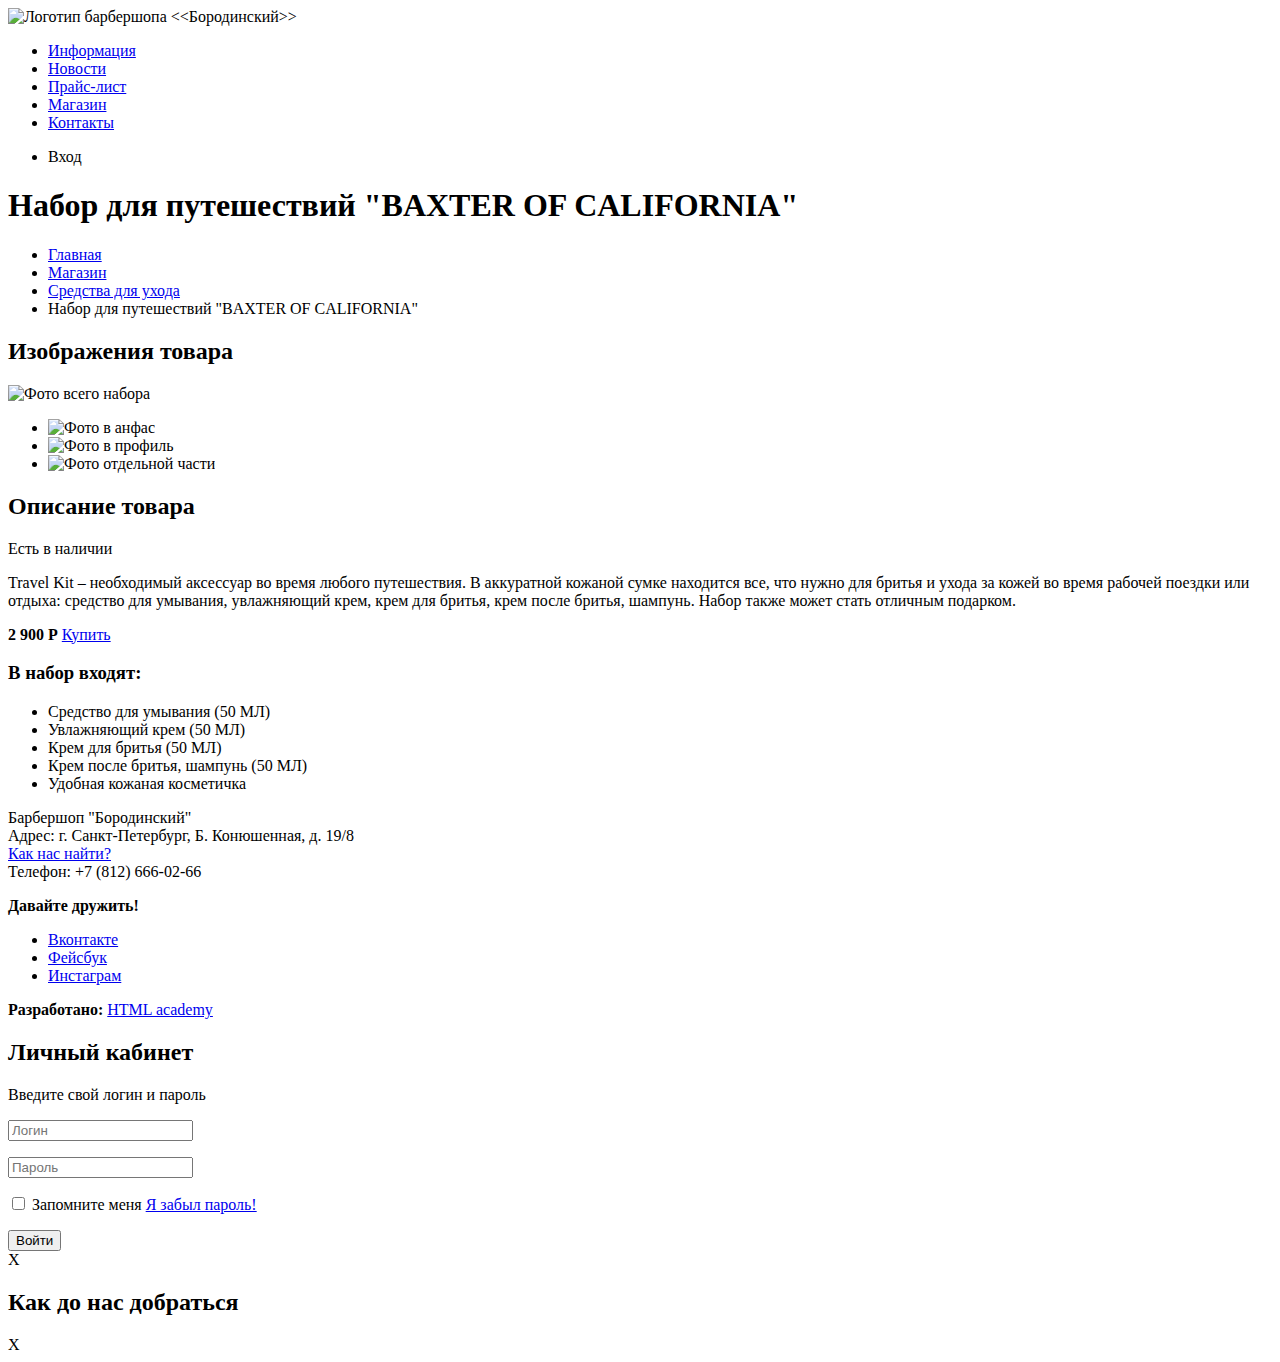
==== catalog-item.html @ 4244e9c4 "изображения для барбершоп" ====
<!DOCTYPE html>
<html>
<head>
    <title>Набор для путешествий</title>
</head>
<body>
    <!--HEADER-->
    <header class="main-header">
        <nav class="main-navigation">
            <a class="main-header-logo">
                <img src="img/index-logo.svg" width="368" height="153" alt="Логотип барбершопа <<Бородинский>>">
            </a>
            <ul class="site-navigation">
                <li><a href="info.html">Информация</a></li>
                <li><a href="news.html">Новости</a></li>
                <li><a href="price.html">Прайс-лист</a></li>
                <li><a href="catalog.html">Магазин</a></li>
                <li><a href="contacts.html">Контакты</a></li>
            </ul>
            <ul class="user-navigation">
                <li class="login-link">Вход</li>
            </ul>
        </nav>
    </header>

<!--MAIN-->
    <main class="container">
        <h1>Набор для путешествий "BAXTER OF CALIFORNIA"</h1>     
            <ul class="breadcrumbs">
                <li><a href="index.html">Главная</a></li>
                <li><a href="catalog.html">Магазин</a></li>
                <li><a href="catalog.html">Средства для ухода</a></li>
                <li class="breadcrumbs-current">Набор для путешествий "BAXTER OF CALIFORNIA"</li>
            </ul>        

        <section class="product-photos">
            <h2 class="visually-hidden">Изображения товара</h2>
            <p class="product-photo-full">
                <img src="img/product-big.jpg" width="460" height="498" alt="Фото всего набора">
            </p>
            <ul class="product-photo-preview">
                <li><img src="img/product-small-1.jpg" width="140" height="149" alt="Фото в анфас"></li>
                <li><img src="img/product-small-2.jpg" width="140" height="149" alt="Фото в профиль"></li>
                <li><img src="img/product-small-3.jpg" width="140" height="149" alt="Фото отдельной части"></li>
            </ul>
        </section>
        
        <section class="product-info">
            <h2 class="visually-hidden">Описание товара</h2>
            <p class="product-availability">Есть в наличии</p>
            <p class="product-article"></p>
            <p class="product-text">Travel Kit – необходимый аксессуар во время любого путешествия. В аккуратной кожаной сумке находится все, что нужно для бритья и ухода за кожей во время рабочей поездки или отдыха: средство для умывания, увлажняющий крем, крем для бритья, крем после бритья, шампунь. Набор также может стать отличным подарком.</p>
            <p>
                <b class="product-price">2 900 Р</b>
                <a class="button" href="#">Купить</a>
            </p>
            
            <h3>В набор входят:</h2>
            <ul>
                <li>Средство для умывания (50 МЛ)</li>
                <li>Увлажняющий крем (50 МЛ)</li>
                <li>Крем для бритья (50 МЛ)</li>
                <li>Крем после бритья, шампунь (50 МЛ)</li>
                <li>Удобная кожаная косметичка</li>
            </ul>
        </section>            
    </main>

<!--FOOTER-->
    <footer class="main-footer">
        <p class="footer-contacts">
        Барбершоп "Бородинский"<br>
        Адрес: г. Санкт-Петербург, Б. Конюшенная, д. 19/8<br>
        <a href="map.html">Как нас найти?</a><br>
        Телефон: +7 (812) 666-02-66<br>
        </p>
        <div class="footer-social">
            <b>Давайте дружить!</b>
            <ul>
                <li><a class="social-button" href="#">Вконтакте</a></li>
                <li><a class="social-button" href="#">Фейсбук</a></li>
                <li><a class="social-button" href="#">Инстаграм</a></li>
            </ul> 
        </div>
        <p class="footer-copyright">
            <b>Разработано:</b>
            <a class="button" href="https://htmlacademy.ru">HTML academy</a>
        </p>      
    </footer>

<!--MODAL-->
    <section class="modal modal-login">
        <h2>Личный кабинет</h2>
        <p>Введите свой логин и пароль</p>
        <form class="login-form" action="https://acho.htmlacademy.ru" method="post">
            <p>
                <input class="login-icon-user" type="text" name="login" placeholder="Логин">
            </p>
            <p>
                <input class="login-icon-password" type="password" name="password" placeholder="Пароль">
            </p>
            <p class="login-password-info">
                <input class="visually-hidden" type="checkbox" name="remember">
                    Запомните меня
                    <a class="restore" href="#">Я забыл пароль!</a>
            </p>
            <button class="button" type="submit">Войти</button>
        </form>
        <span class="modal-close">X</span>
    </section>

    <section class="modal modal-map">
        <h2 class="visually-hidden">Как до нас добраться</h2>
        <span class="modal-close">X</span>
    </section>


</body>
</html>
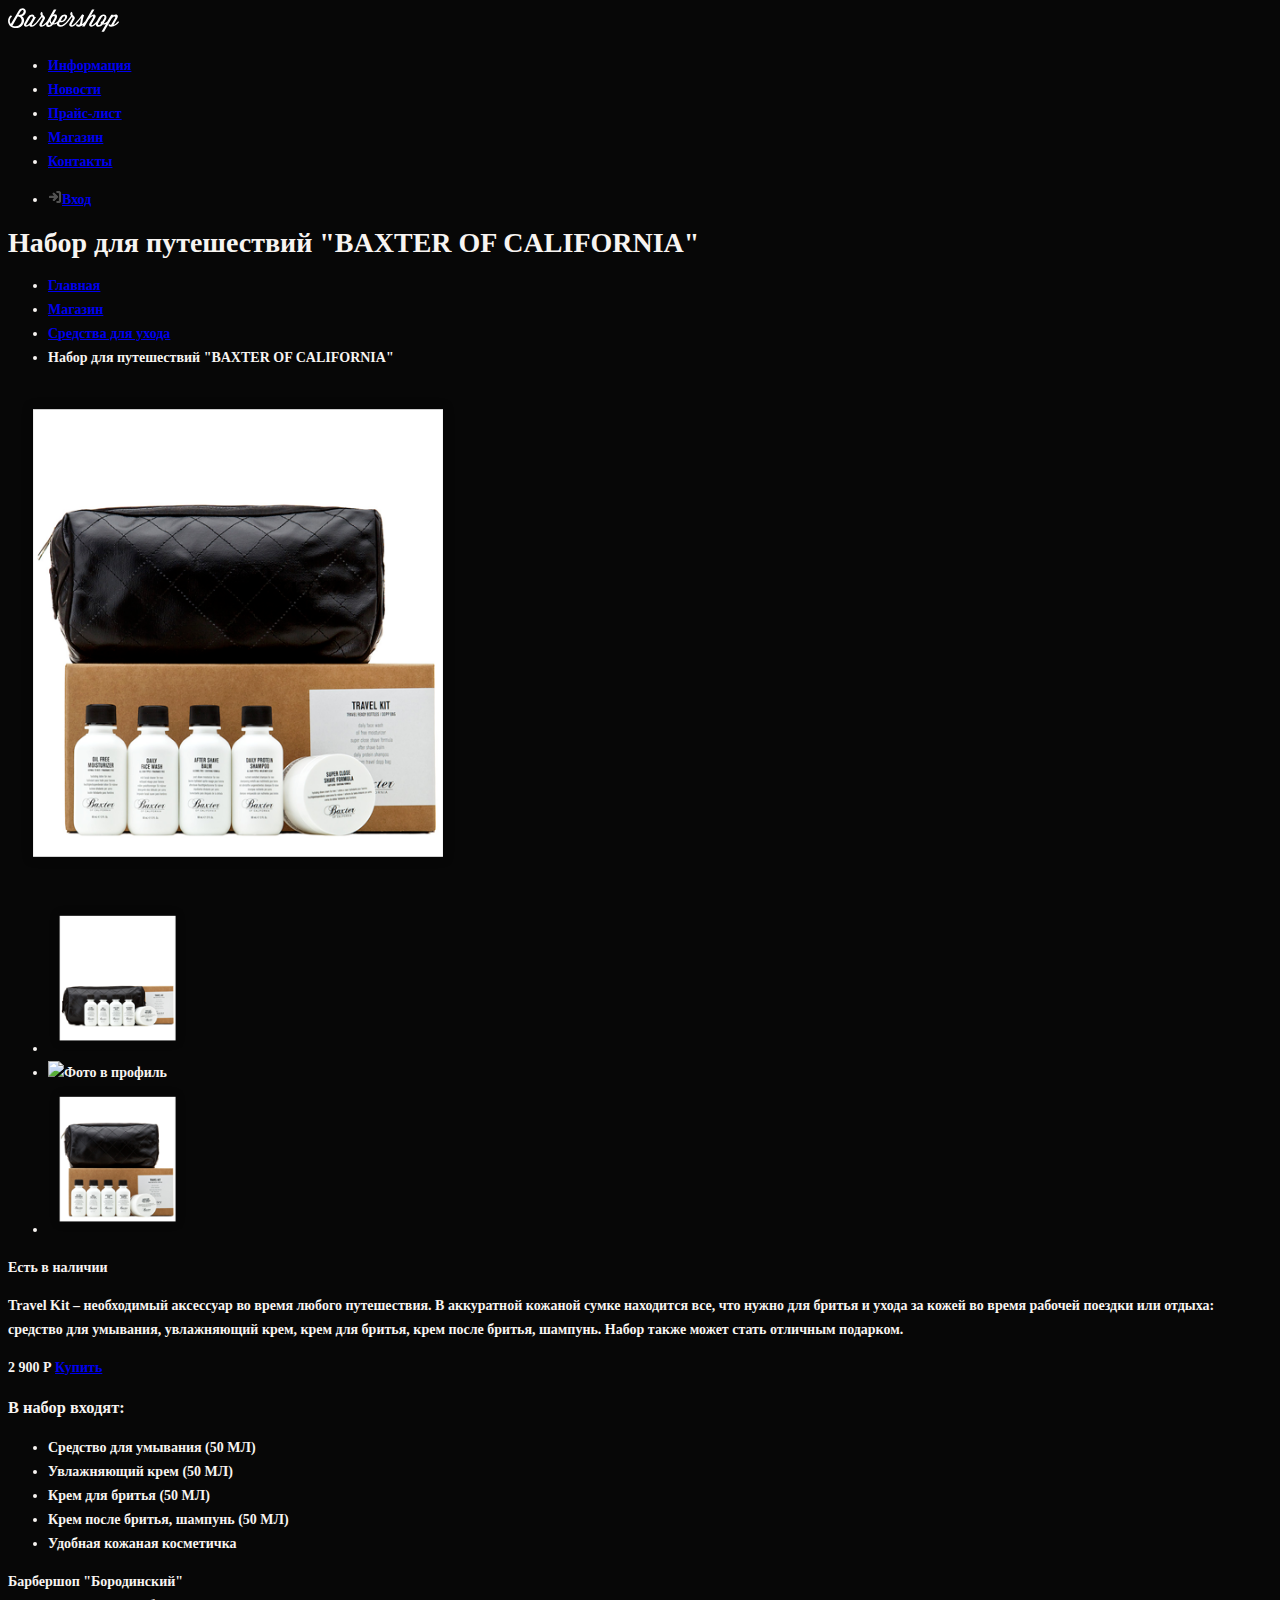
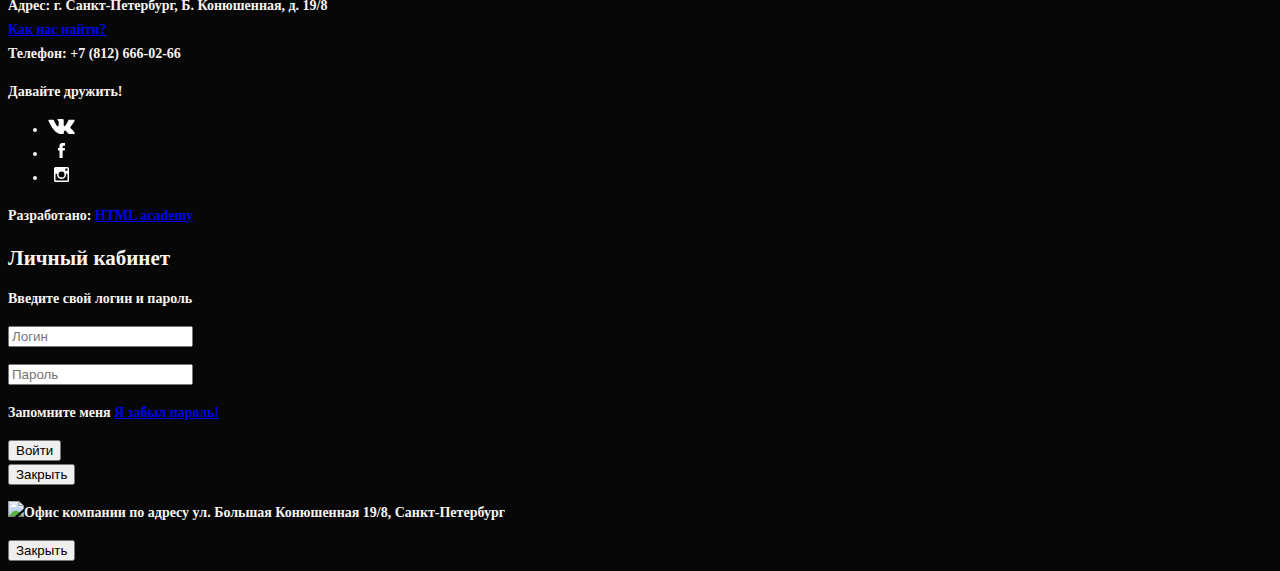
==== commit 8b78b1ba: "доступная разметка" ====
--- a/catalog-item.html
+++ b/catalog-item.html
@@ -1,14 +1,16 @@
 <!DOCTYPE html>
 <html>
 <head>
+    <meta charset="utf-8">
     <title>Набор для путешествий</title>
+    <link href="css/style.css" rel="stylesheet">
 </head>
 <body>
     <!--HEADER-->
     <header class="main-header">
         <nav class="main-navigation">
             <a class="main-header-logo">
-                <img src="img/index-logo.svg" width="368" height="153" alt="Логотип барбершопа <<Бородинский>>">
+                <img src="img/logo.svg" width="111" height="24" alt="Логотип барбершопа <<Бородинский>>">
             </a>
             <ul class="site-navigation">
                 <li><a href="info.html">Информация</a></li>
@@ -18,7 +20,9 @@
                 <li><a href="contacts.html">Контакты</a></li>
             </ul>
             <ul class="user-navigation">
-                <li class="login-link">Вход</li>
+                <li class="login-link">
+                <a class="login-link" href="login.html"><img src="img/login.svg" width="14px" height="14px" alt="Иконка входа">Вход</a>
+              </li>
             </ul>
         </nav>
     </header>
@@ -36,12 +40,12 @@
         <section class="product-photos">
             <h2 class="visually-hidden">Изображения товара</h2>
             <p class="product-photo-full">
-                <img src="img/product-big.jpg" width="460" height="498" alt="Фото всего набора">
+                <img src="img/product-big.png" width="460" height="498" alt="Фото всего набора">
             </p>
             <ul class="product-photo-preview">
-                <li><img src="img/product-small-1.jpg" width="140" height="149" alt="Фото в анфас"></li>
-                <li><img src="img/product-small-2.jpg" width="140" height="149" alt="Фото в профиль"></li>
-                <li><img src="img/product-small-3.jpg" width="140" height="149" alt="Фото отдельной части"></li>
+                <li><img src="img/product-small-1.png" width="140" height="149" alt="Фото в анфас"></li>
+                <li><img src="img/product-small-2.pngs" width="140" height="149" alt="Фото в профиль"></li>
+                <li><img src="img/product-small-3.png" width="140" height="149" alt="Фото отдельной части"></li>
             </ul>
         </section>
         
@@ -67,51 +71,73 @@
     </main>
 
 <!--FOOTER-->
-    <footer class="main-footer">
-        <p class="footer-contacts">
+     <footer class="main-footer">
+      <p class="footer-contacts">
         Барбершоп "Бородинский"<br>
         Адрес: г. Санкт-Петербург, Б. Конюшенная, д. 19/8<br>
         <a href="map.html">Как нас найти?</a><br>
         Телефон: +7 (812) 666-02-66<br>
-        </p>
-        <div class="footer-social">
-            <b>Давайте дружить!</b>
-            <ul>
-                <li><a class="social-button" href="#">Вконтакте</a></li>
-                <li><a class="social-button" href="#">Фейсбук</a></li>
-                <li><a class="social-button" href="#">Инстаграм</a></li>
-            </ul> 
-        </div>
-        <p class="footer-copyright">
-            <b>Разработано:</b>
-            <a class="button" href="https://htmlacademy.ru">HTML academy</a>
-        </p>      
+      </p>
+      <div class="footer-social">
+        <b>Давайте дружить!</b>
+        <ul>
+          <li>
+            <a class="social-button" href="https://www.vk.com">
+              <div> 
+                <img src="img/vk.svg" width="27px" height="15px" alt="в контакте">  
+              </div>
+            </a>
+          </li>
+          <li>
+            <a class="social-button" href="https://www.facebook.com/">
+              <img src="img/facebook.svg" width="27px" height="15px" alt="фейсбук">
+            </a>
+          </li>
+          <li>
+            <a class="social-button" href="https://www.instagram.com">              
+                <img src="img/instagram.svg" width="27px" height="15px" alt="инстаграм">                
+            </a>
+          </li>
+        </ul> 
+      </div>
+      <p class="footer-copyright">
+        <b>Разработано:</b>
+        <a class="button" href="https://htmlacademy.ru">HTML academy</a>
+      </p>      
     </footer>
 
 <!--MODAL-->
-    <section class="modal modal-login">
+     <section class="modal modal-login">
         <h2>Личный кабинет</h2>
         <p>Введите свой логин и пароль</p>
         <form class="login-form" action="https://acho.htmlacademy.ru" method="post">
-            <p>
-                <input class="login-icon-user" type="text" name="login" placeholder="Логин">
-            </p>
-            <p>
-                <input class="login-icon-password" type="password" name="password" placeholder="Пароль">
-            </p>
-            <p class="login-password-info">
-                <input class="visually-hidden" type="checkbox" name="remember">
-                    Запомните меня
-                    <a class="restore" href="#">Я забыл пароль!</a>
-            </p>
-            <button class="button" type="submit">Войти</button>
+          <p>
+            <label class="visually-hidden" for="user-login">Логин</label>
+            <input class="login-icon-user" id="user-login" type="text" name="login" placeholder="Логин">
+          </p>
+          <p>
+            <label class="visually-hidden" for="user-password">Пароль</label>
+            <input class="login-icon-password" id="user-password" type="password" name="password" placeholder="Пароль">
+          </p>
+          <p class="login-password-info">
+            <label class="login-checkbox">
+            <input type="checkbox" name="remember" class="visually-hidden">
+            <span class="checkbox-indicator"></span>
+               Запомните меня
+            </label>
+            <a class="restore" href="#">Я забыл пароль!</a>
+          </p>
+          <button class="button" type="submit">Войти</button>
         </form>
-        <span class="modal-close">X</span>
+       <button class="modal-close" type="button">Закрыть</button>
     </section>
 
-    <section class="modal modal-map">
+   <section class="modal modal-map">
         <h2 class="visually-hidden">Как до нас добраться</h2>
-        <span class="modal-close">X</span>
+        <p>
+        <img src="img/map.jpg" width="780" height="560" alt="Офис компании по адресу ул. Большая Конюшенная 19/8, Санкт-Петербург">
+      </p>
+      <button class="modal-close" type="button">Закрыть</button>
     </section>
 
 
--- a/css/style.css
+++ b/css/style.css
@@ -0,0 +1,52 @@
+body {
+	font-size: 14px;
+	line-height: 24px;
+	color: #f7f4f1;
+	font-weight: 700;
+	font-family: "PT Sans";
+	background-color: #070707;
+}
+ 
+.features-item h3 {
+	font-size: 30px;
+	line-height: 42px;
+}
+
+.catalog-container h1,
+.news h2,
+.gallery h2,
+.contacts h2,
+.appointment h2 {
+color: #000000;
+font-size: 30px;
+line-height: 42px;
+}
+
+.catalog-item-container h1 {
+color: #000000;
+font-size: 30px;
+line-height: 42px;
+text-transform: uppercase;
+}
+
+.filter legend {
+color: #000000;
+font-size: 24px;
+line-height: 30px;
+}
+
+.login-link img {
+	opacity: 0.3;
+}
+
+.visually-hidden {
+	position: absolute;
+	width: 1px;
+	height: 1px;
+	margin: -1px;
+	border: 0;
+	padding: 0;
+	clip: rect(0 0 0 0);
+	overflow: hidden;
+}
+
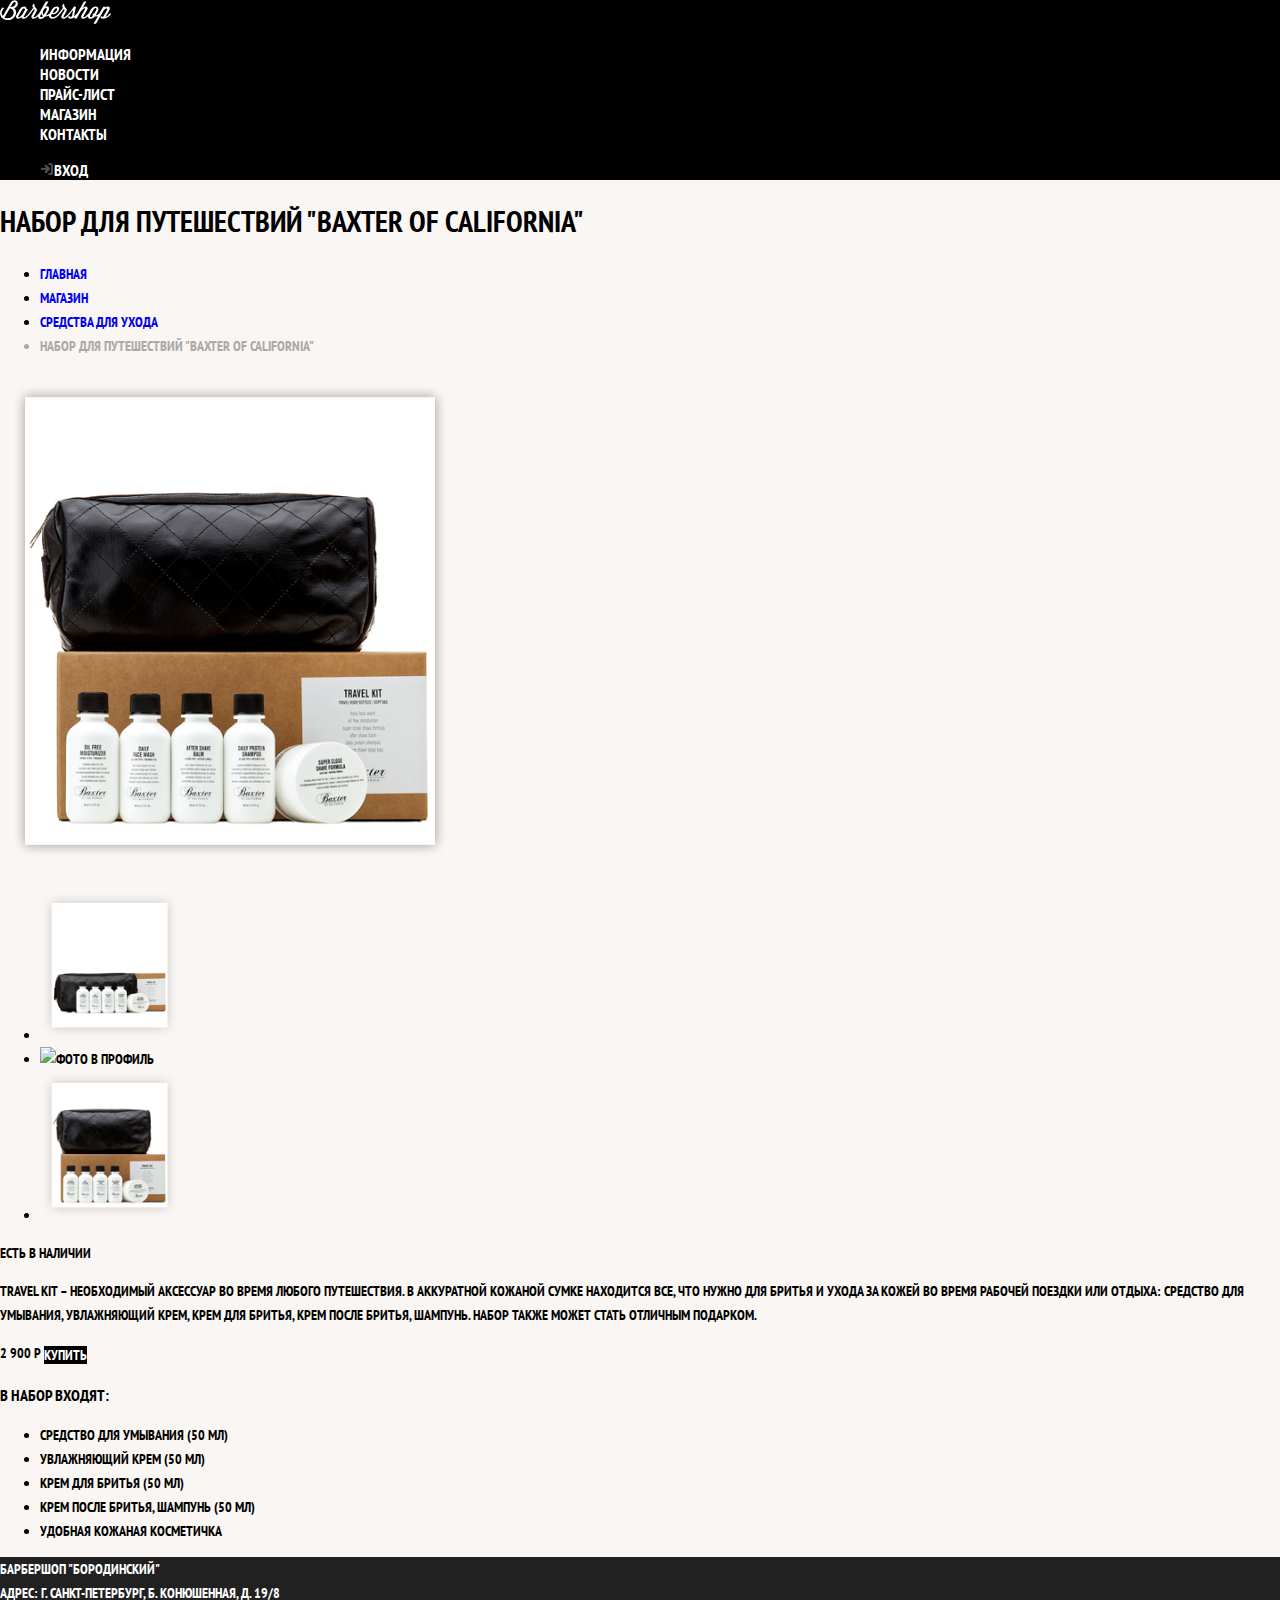
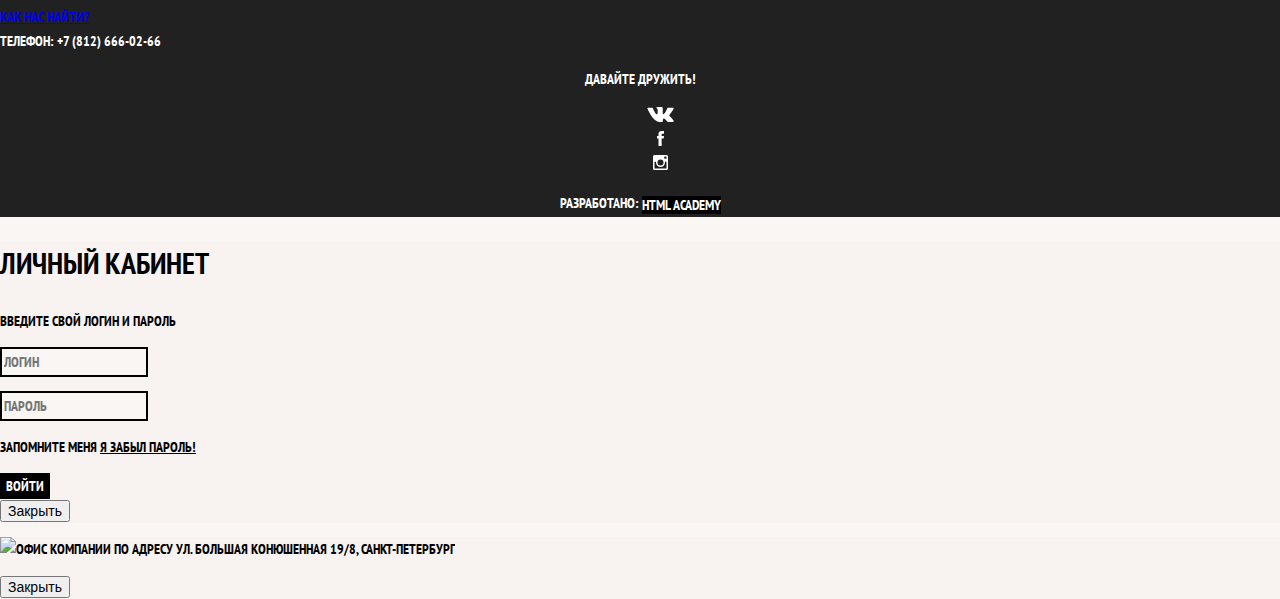
==== commit 0f835c97: "базовая стилизация" ====
--- a/catalog-item.html
+++ b/catalog-item.html
@@ -3,9 +3,11 @@
 <head>
     <meta charset="utf-8">
     <title>Набор для путешествий</title>
-    <link href="css/style.css" rel="stylesheet">
+    <link rel="stylesheet" href="css/normalize.css">
+    <link href="https://fonts.googleapis.com/css?family=PT+Sans+Narrow:400,700&amp;subset=cyrillic" rel="stylesheet">
+    <link rel="stylesheet" href="css/style.css">
 </head>
-<body>
+<body class="inner-page">
     <!--HEADER-->
     <header class="main-header">
         <nav class="main-navigation">
@@ -28,7 +30,7 @@
     </header>
 
 <!--MAIN-->
-    <main class="container">
+    <main class="catalog-item-container">
         <h1>Набор для путешествий "BAXTER OF CALIFORNIA"</h1>     
             <ul class="breadcrumbs">
                 <li><a href="index.html">Главная</a></li>
--- a/css/style.css
+++ b/css/style.css
@@ -1,12 +1,202 @@
 body {
+	margin: 0;
+	padding: 0;
+
 	font-size: 14px;
 	line-height: 24px;
-	color: #f7f4f1;
+	color: #ffffff;
 	font-weight: 700;
-	font-family: "PT Sans";
-	background-color: #070707;
+	font-family: "PT Sans Narrow", Arial, sans-serif;
+	text-transform: uppercase;
+
+	background-color: #000000;
+	background-image: url(img/bg.png);
+	background-position: top center;
+	background-repeat: no-repeat;
+}
+
+a {
+	text-decoration: none;
+}
+
+.main-navigation {
+	font-size: 16px;
+	line-height: 20px;
+	color: #ffffff;
+
+	background-color: #000000;
+}
+
+.site-navigation,
+.user-navigation {
+	list-style: none;
+}
+
+.site-navigation a,
+.user-navigation a {
+	color: #ffffff;
+}
+
+.site-navigation a:hover,
+.site-navigation a:focus,
+.user-navigation a:hover,
+.user-navigation a:focus {
+	background-color: #242424;
+}
+
+.features-list {
+	list-style: none;
+}
+
+.features-item {
+	text-align: center;
+}
+
+.features-item h3 {
+	font-size: 30px;
+	line-height: 42px;
+}
+
+.index-columns {
+	color: #000000;
+
+	background-color: #f8f5f2;
+	background-image: url("img/pattern-light.jpg");
+	background-position: 0 0;
+	background-repeat: repeat;
+}
+
+.index-columns h2 {
+	font-size: 30px;
+	line-height: 42px;
+}
+
+.news-list {
+	list-style: none;
+}
+.news-item time {
+	text-transform: none;
+}
+
+.gallery-content {
+	background-color: #cccccc;
+	border: 7px solid #ffffff;
 }
  
+ .button {
+ 	font: inherit;
+
+ 	text-align: center;
+ 	color: #ffffff;
+ 	vertical-align: middle;
+ 	text-transform: uppercase;
+
+ 	background-color: #000000;
+ 	border: none;
+ }
+
+.button:hover,
+.button:focus,
+.button:active {
+	background-color: #663d15;
+}
+
+.appointment-item input {
+	font: inherit;
+
+	background-color: transparent;
+	border: 2px solid #000000;
+}
+
+.appointment-item input:focus {
+	border-color: #663d15;
+	outline: none;
+}
+
+.main-footer {
+	color: #ffffff;
+
+	background-color: #212121;
+	background-image: url("img/pattern-dark.jpg");
+	background-position: 0 0;
+	background-repeat: repeat;
+}
+
+.footer-contacts a {
+	text-decoration: underline;
+}
+
+.footer-contacts a:hover,
+.footer-contacts a:focus {
+	text-decoration: none;
+}
+
+.footer-social {
+	text-align: center;
+}
+
+.footer-social ul {
+	list-style: none;
+}
+
+.social-button {
+	color: #ffffff;
+}
+
+.footer-copyright {
+	text-align: center;
+}
+
+.footer-copyright .button:hover,
+.footer-copyright .button:focus {
+	color: #000000;
+
+	background-color: #ffffff;
+}
+
+.modal {
+	color: #000000;
+
+	background-color: #f8f3f0;
+	background-image: url(img/pattern-light.jpg);
+	background-position: 0 0;
+	background-repeat: repeat;
+}
+
+.modal h2 {
+	font-size: 30px;
+	line-height: 42px;
+}
+
+.login-form input[type="text"],
+.login-form input[type="password"] {
+	font: inherit;
+	color: #000000;
+	text-transform: uppercase;
+
+	background-color: #f9f6f3;
+	border: 2px solid #000000;
+}
+
+.restore {
+	color: #000000;
+	text-decoration: underline;
+}
+
+.restore:hover,
+.restore:focus {
+	text-decoration: none;
+}
+
+ body.inner-page {
+ 	color: #000000;
+
+ 	background-color: #f9f6f3;
+ 	background-image: url("img/pattern-light.jpg");
+ 	background-position: 0 0;
+ 	background-repeat: repeat;
+ }
+
 .features-item h3 {
 	font-size: 30px;
 	line-height: 42px;
@@ -20,6 +210,100 @@
 color: #000000;
 font-size: 30px;
 line-height: 42px;
+}
+
+.page-title {
+	font-size: 30px;
+	line-height: 42px;
+}
+
+.bredcrumbs a:hover,
+.breadcrumbs a:focus {
+	text-decoration: underline;
+}
+
+.breadcrumbs-current {
+	color: #aba9a7;
+}
+
+.filter fieldset {
+	border: none;
+}
+
+.filter legend {
+	font-size: 24px;
+	line-height: 30px;
+}
+
+.filter ul {
+	list-style: none;
+	line-height: 18px;
+}
+
+.filter-input:hover + label,
+.filter-input:focus + label {
+	color: #663d15;
+}
+
+.filter-input:disabled + label {
+	color: #000000;
+
+	opacity: 0,5;
+}
+
+.catalog-list {
+	list-style: none;
+}
+
+.catalog-item {
+	background-color: #f8f8f8;
+	box-shadow: 0 0 10px rgba(0, 0, 0, 0.1);
+}
+.catalog-item:hover {
+	box-shadow: 0 0 10px rgba(0, 0, 0, 0.2);
+}
+
+.catalog-item-price b {
+	font-size: 14px;
+	line-height: 20px;
+	text-align: center;
+
+	background-color: #e5e5e5;
+}
+
+.catalog-item-price .button {
+	line-height: 20px;
+	color: #ffffff;
+}
+
+.pagination-list {
+	list-style: none;
+}
+
+.pagination-item a {
+	color: #ffffff;
+
+	background-color: #000000;
+}
+
+.pagination-item a:hover,
+.pagination-item a:focus,
+.pagination-item a:active {
+	background-color: #663d15;
+}
+
+.pagination-item-current a {
+	color: #ffffff;
+}
+
+.pagination-item-current a:hover,
+.pagination-item-current a:focus,
+.pagination-item-current a:active {
+	color: #000000;
+}
+
+.catalog-category {
+	text-transform: none;
 }
 
 .catalog-item-container h1 {
